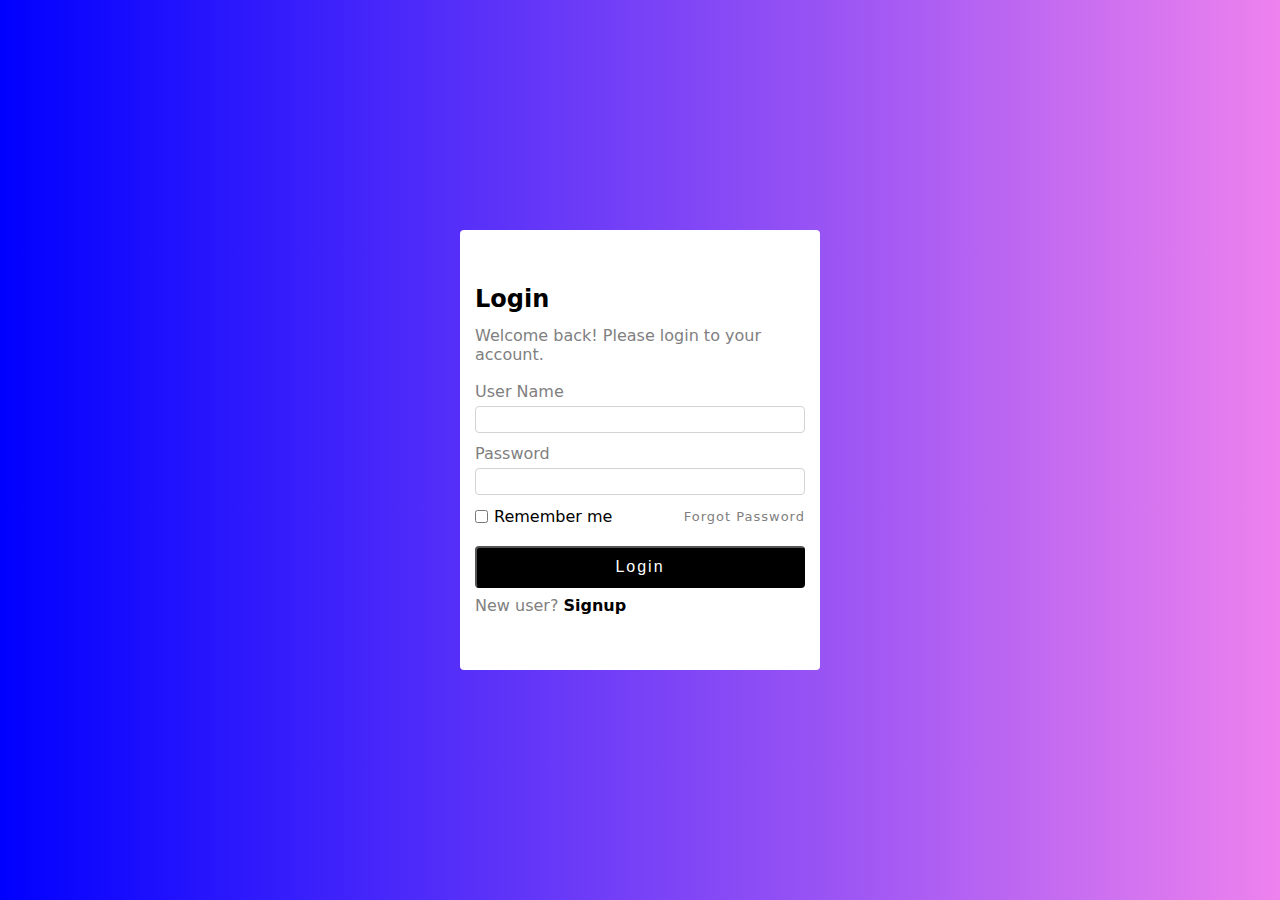
==== login.html @ 7e4f6838 "alt" ====
<!DOCTYPE html>
<html lang="en">
<head>
    <meta charset="UTF-8">
    <meta name="viewport" content="width=device-width, initial-scale=1.0">
    <title>Escritos Seletos</title>
    <link rel="stylesheet" href="assets/styles/form.css">
</head>
<body>
    <section>
        <div class="form">
            <form action="#" method="post">
                    <div id="container">
                        <h2>Login</h2>
                        <p id="little-description">Welcome back! Please login to your account.</p>
                        <div id="forms">
                        <div class="block">
                            <label for="user">User Name</label>
                            <input type="text" name="user" id="user">
                        </div>
                        <div class="block">
                            <label for="password">Password</label>
                            <input type="password" name="password" id="password">
                        </div>
                        <div id="checkbox">
                            <div id="checked">
                                <input type="checkbox" name="checkbox" id="checkbox">
                                <span>Remember me</span>
                            </div>
                            <a href="#">Forgot Password</a>
                        </div>
                        <input type="submit" value="Login" onclick="impedir()">
                                        </div>
                        
                                        <div id="form-footer">
                        <label for="new">New user?</label>
                        <a id="q" href="#">Signup</a>
                                        </div>
                    </div>
            </form>
        </div>
    </section>
</body>
</html>
---- assets/styles/form.css ----
@charset "UTF-8";

*{
    margin: 0;
    padding: 0;
    box-sizing: border-box;
}

body{
    height: 100vh;
    width: 100%;
    display: flex;
    align-items: center;
    justify-content: center;
    background-image: linear-gradient(to right,blue,violet);
}

form{
    display: flex;
    flex-direction: column;
    align-items: flex-start;
    justify-content: center;
    background-color: #fff;
    font-family: system-ui, -apple-system, BlinkMacSystemFont, 'Segoe UI', Roboto, Oxygen, Ubuntu, Cantarell, 'Open Sans', 'Helvetica Neue', sans-serif;
    width: 360px;
    height: 440px;
    padding: 15px;
    border-radius: 4px;
}

form p#little-description{
    color: grey;
    margin: 13px 0px;
}

div#forms{
    display: flex;
    flex-direction: column;
    justify-content: center;
    gap: 6px;
}

.block label,input{
    display: block;
}

label{
    margin: 5px 0px;
    color: grey;
}

.block input[type=text],input[type=password],input[type=number]{
    width: 100%;
    padding: 5px;
    border-radius: 4px;
    border: 1px solid lightgrey ;
}

div#checkbox{
    display: flex;
    flex-direction: row;
    align-items: center;
    justify-content: space-between;
}

div#checkbox div#checked{
    display: flex;
    flex-direction: row;
    align-items: center;
    justify-content: center;
    column-gap: 6px;
}

div#checkbox a{
    text-decoration: none;
    color: grey;
    letter-spacing: 1px;
    font-size: 13px;
    margin: 8px 0px;
}

input[type=submit]{
    padding: 10px;
    font-size: 1rem;
    background-color: black;
    color: #fff;
    letter-spacing: 2px;
    border-radius: 4px;
    margin: 8px 0px;
    cursor: pointer;
}

#q{
    text-decoration: none;
    color: black;
    font-weight: 700;
}

span{
    font-weight: 500;
}
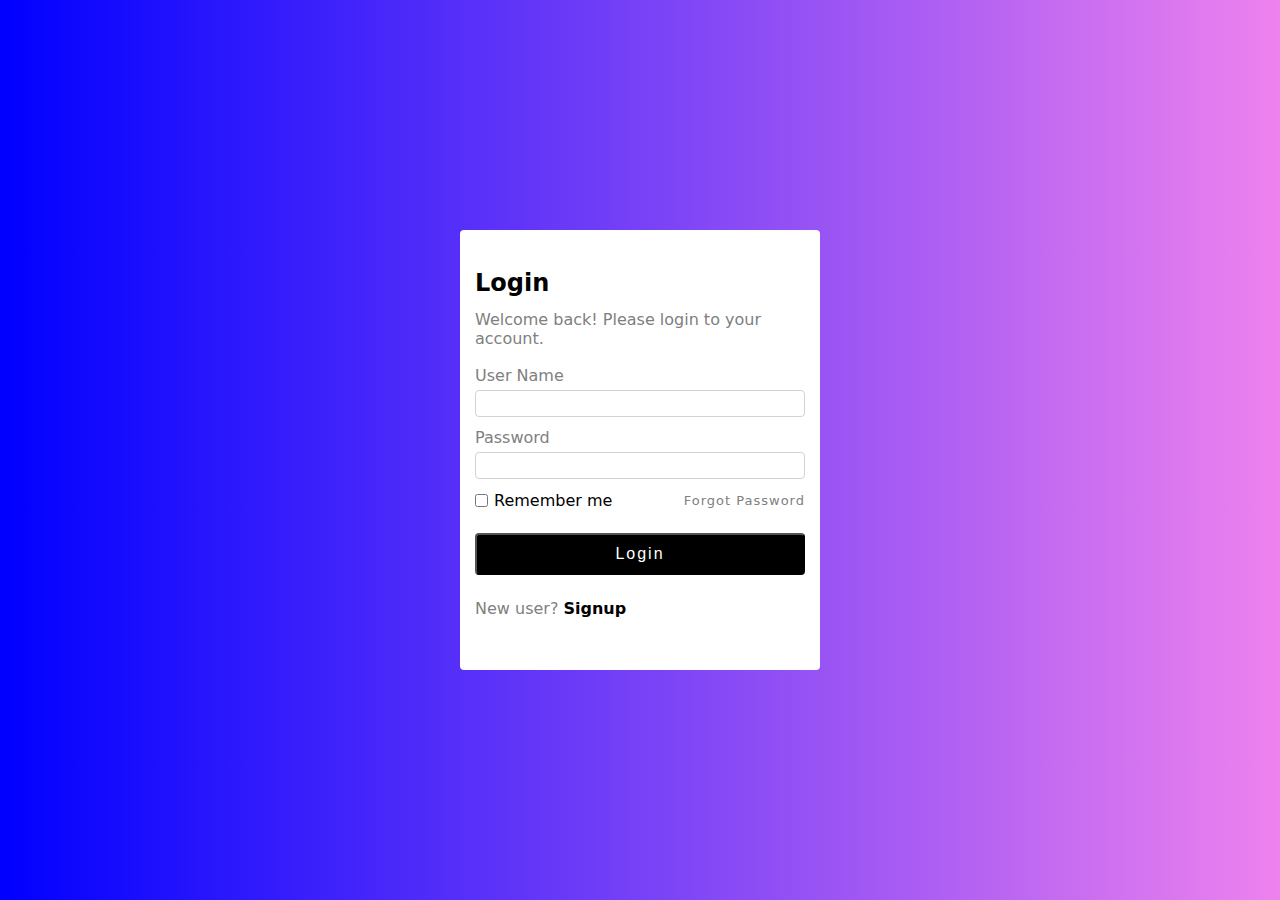
==== commit 4f59e3ef: "alt" ====
--- a/login.html
+++ b/login.html
@@ -1,19 +1,21 @@
 <!DOCTYPE html>
 <html lang="en">
+
 <head>
     <meta charset="UTF-8">
     <meta name="viewport" content="width=device-width, initial-scale=1.0">
     <title>Escritos Seletos</title>
     <link rel="stylesheet" href="assets/styles/form.css">
 </head>
+
 <body>
     <section>
         <div class="form">
             <form action="#" method="post">
-                    <div id="container">
-                        <h2>Login</h2>
-                        <p id="little-description">Welcome back! Please login to your account.</p>
-                        <div id="forms">
+                <div id="container">
+                    <h2>Login</h2>
+                    <p id="little-description">Welcome back! Please login to your account.</p>
+                    <div id="forms">
                         <div class="block">
                             <label for="user">User Name</label>
                             <input type="text" name="user" id="user">
@@ -30,15 +32,16 @@
                             <a href="#">Forgot Password</a>
                         </div>
                         <input type="submit" value="Login" onclick="impedir()">
-                                        </div>
-                        
-                                        <div id="form-footer">
+                    </div>
+
+                    <div id="form-footer">
                         <label for="new">New user?</label>
                         <a id="q" href="#">Signup</a>
-                                        </div>
                     </div>
+                </div>
             </form>
         </div>
     </section>
 </body>
+
 </html>--- a/assets/styles/form.css
+++ b/assets/styles/form.css
@@ -86,8 +86,12 @@
     color: #fff;
     letter-spacing: 2px;
     border-radius: 4px;
-    margin: 8px 0px;
+    margin: 11px 0px;
     cursor: pointer;
+}
+
+div#form-footer{
+    margin: 13px 0px;
 }
 
 #q{
